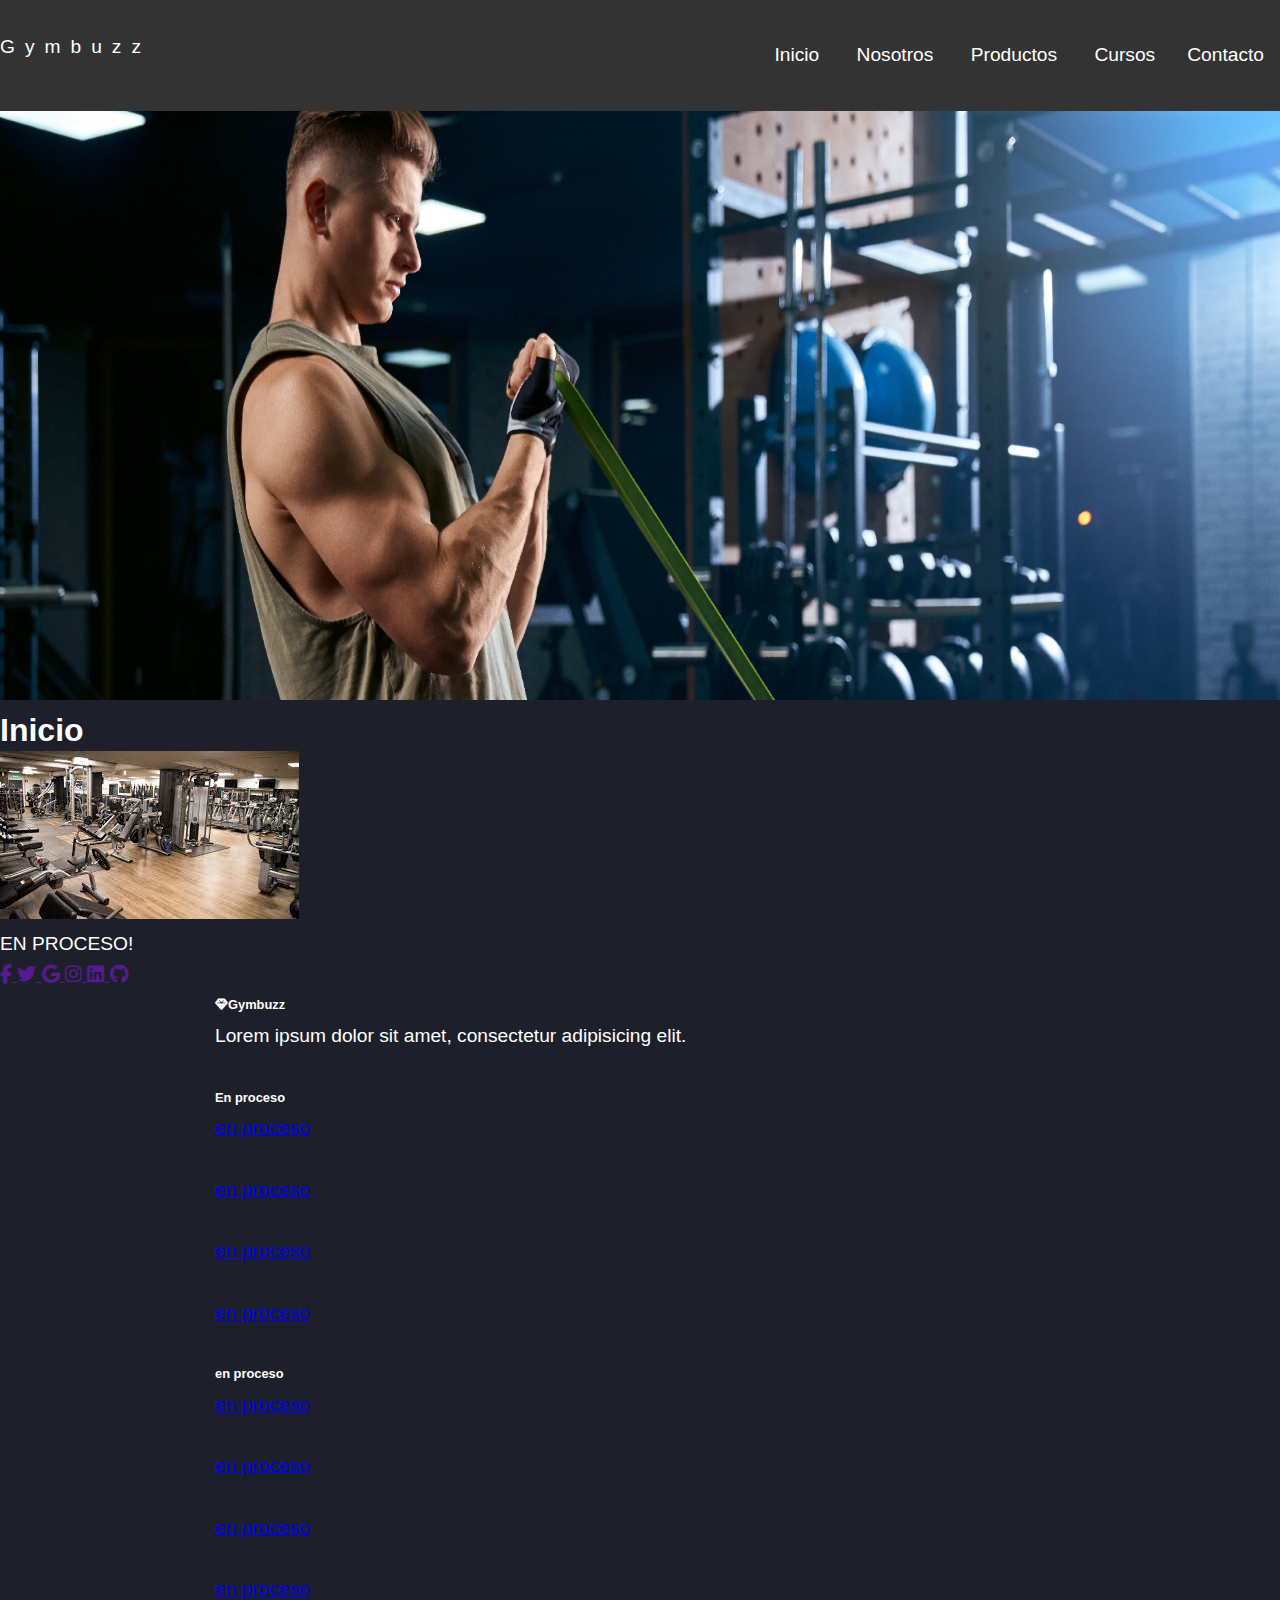
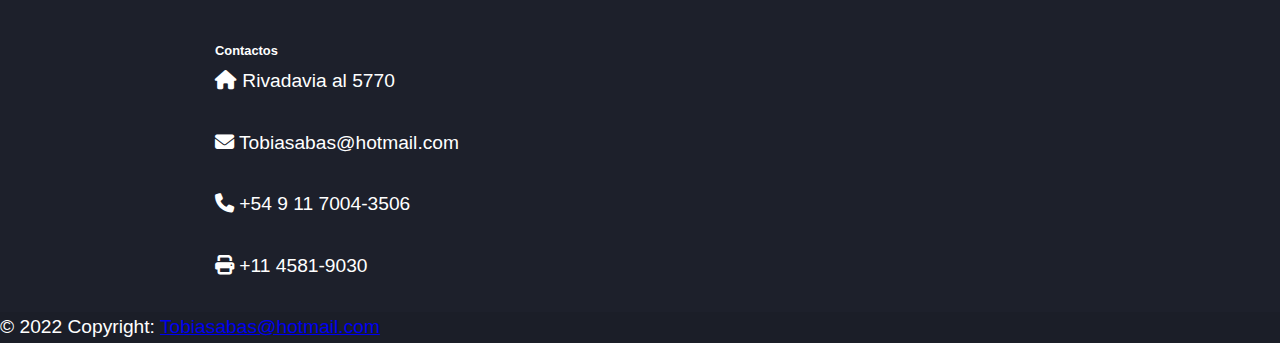
==== Index.html @ 163861d3 "Se agrega el proyecto" ====
<!DOCTYPE html>
<html lang="en">
<head>
    <meta charset="UTF-8">
    <meta http-equiv="X-UA-Compatible" content="IE=edge">
    <meta name="viewport" content="width=device-width, initial-scale=1.0">
    <title>Gymbuzz</title>
    <!-- CSS only -->
<link href="https://cdn.jsdelivr.net/npm/bootstrap@5.2.1/dist/css/bootstrap.min.css" rel="stylesheet" integrity="sha384-iYQeCzEYFbKjA/T2uDLTpkwGzCiq6soy8tYaI1GyVh/UjpbCx/TYkiZhlZB6+fzT" crossorigin="anonymous">
<link rel="stylesheet" href="/css/style.css">
 <link href="https://cdnjs.cloudflare.com/ajax/libs/font-awesome/6.2.0/css/all.min.css" rel="Stylesheet"    
</head>

<body background="/IMG/headers/a15f6e4c7efa21cff46ac3fc10bff944.jpg">
   
	<header class="header"> 
        <a href="#" class="logo">Gymbuzz</a>
        <div class=" logo-nav-container">
		<nav class="navigation">
                <ul>
                 <li><a href="Index.html">Inicio</a></li>
				<li><a href="/Pages/Nosotros.html">Nosotros</a></li>
                <li><a href="/Pages/Productos.html">Productos</a></li>
				<li><a href="/Pages/Cursos/Cursos.html">Cursos</a>
                <li><a href="Pages/Contactos.html">Contacto</a></li>
                        
					</ul>
		</nav>
    </div>
	</header>
   
            <img width="100%" height="700px" src="/IMG/headers/Header.jpg" alt="Header del gym buzz">
                <h1>Inicio</h1>
                    <img  img  src="/IMG/images (1).jpg" alt="Imagen del Gimnasio">
                        <main class="main">
                          <div class="container logo-nav-container">
            
            
        </div>

<!-- Footer -->
<footer class="text-center text-lg-start bg-light text-muted">
  <!-- Section: Social networks -->
  <section class="d-flex justify-content-center justify-content-lg-between p-4 border-bottom">
    <!-- Left -->
    <div class="me-5 d-none d-lg-block">
      <span>EN PROCESO!</span>
    </div>
    <!-- Left -->

    <!-- Right -->
    <div>
      <a href="" class="me-4 text-reset">
        <i class="fab fa-facebook-f"></i>
      </a>
      <a href="" class="me-4 text-reset">
        <i class="fab fa-twitter"></i>
      </a>
      <a href="" class="me-4 text-reset">
        <i class="fab fa-google"></i>
      </a>
      <a href="" class="me-4 text-reset">
        <i class="fab fa-instagram"></i>
      </a>
      <a href="" class="me-4 text-reset">
        <i class="fab fa-linkedin"></i>
      </a>
      <a href="" class="me-4 text-reset">
        <i class="fab fa-github"></i>
      </a>
    </div>
    <!-- Right -->
  </section>
  <!-- Section: Social media -->

  <!-- Section: Links  -->
  <section class="">
    <div class="container text-center text-md-start mt-5">
      <!-- Grid row -->
      <div class="row mt-3">
        <!-- Grid column -->
        <div class="col-md-3 col-lg-4 col-xl-3 mx-auto mb-4">
          <!-- Content -->
          <h6 class="text-uppercase fw-bold mb-4">
            <i class="fas fa-gem me-3"></i>Gymbuzz
          </h6>
          <p>
            Lorem ipsum
            dolor sit amet, consectetur adipisicing elit.
          </p>
        </div>
        
        <div class="col-md-2 col-lg-2 col-xl-2 mx-auto mb-4">
          <!-- En proceso -->
          <h6 class="text-uppercase fw-bold mb-4">
            En proceso
          </h6>
          <p>
            <a href="#!" class="text-reset">en proceso</a>
          </p>
          <p>
            <a href="#!" class="text-reset">en proceso</a>
          </p>
          <p>
            <a href="#!" class="text-reset">en proceso</a>
          </p>
          <p>
            <a href="#!" class="text-reset">en proceso</a>
          </p>
        </div>
        <!-- Grid column -->

        <!-- Grid column -->
        <div class="col-md-3 col-lg-2 col-xl-2 mx-auto mb-4">
          <!-- Links -->
          <h6 class="text-uppercase fw-bold mb-4">
            en proceso 
          </h6>
          <p>
            <a href="#!" class="text-reset">en proceso</a>
          </p>
          <p>
            <a href="#!" class="text-reset">en proceso</a>
          </p>
          <p>
            <a href="#!" class="text-reset">en proceso</a>
          </p>
          <p>
            <a href="#!" class="text-reset">en proceso</a>
          </p>
        </div>
        <!-- Grid column -->

        <!-- Grid column -->
        <div class="col-md-4 col-lg-3 col-xl-3 mx-auto mb-md-0 mb-4">
          <!-- Links -->
          <h6 class="text-uppercase fw-bold mb-4">Contactos</h6>
          <p><i class="fas fa-home me-3"></i> Rivadavia al 5770</p>
          <p>
            <i class="fas fa-envelope me-3"></i>
            Tobiasabas@hotmail.com
          </p>
          <p><i class="fas fa-phone me-3"></i> +54 9 11 7004-3506</p>
          <p><i class="fas fa-print me-3"></i> +11 4581-9030</p>
        </div>
        <!-- Grid column -->
      </div>
      <!-- Grid row -->
    </div>
  </section>
  <!-- Section: Links  -->

  <!-- Copyright -->
  <div class="text-center p-4" style="background-color: rgba(0, 0, 0, 0.05);">
    © 2022 Copyright:
    <a class="text-reset fw-bold" href="emailto: Tobiasabas@hotmail.com">Tobiasabas@hotmail.com</a>
  </div>
  <!-- Copyright -->
</footer>
<!-- Footer -->
</body>
</html>
---- css/style.css ----
body{
	font-family: 'Roboto', sans-serif;
color: #333;
font-size: 1.2em;
line-height: 1.6em;
margin: 0;
}

h1{
	font-size: 2rem;
	line-height: 1.3em;
}

p{
	margin-bottom: 1.6em;
}

.container{
	width: 85%;
	max-width: 850px;
	margin:0 auto;
}

.header{
	display: flex;
	justify-content: space-between;
	background: #333;
	color: white;
	padding: 2rem 0;

	position: fixed;
	left: 0;
	top: 0;
	right: 0;
}
.header a{
	color: white;
	text-decoration: none;
}

.logo-nav-container{
	display: flex;
	justify-content: space-between;
	align-items: center;
}

.navigation ul {
	margin: 0;
	padding: 0;
	list-style: none;
}

.navigation ul li {
	display: inline-block;
}

.navigation ul li a{
	display: block;
	padding: 0.5rem 1rem;

}
.navigation ul li a:hover{
	background: orange;
	padding: 0,5rem 1rem;
	transition: all 0.4s linear;
	border-radius: 5px;
}
.logo{
	letter-spacing: 10px;
}


.footer{
	background: #f2f2f2;
	padding: 4rem 0;
	text-align: center;
	margin-top: 6rem;
}

.map{
	float: right;
}

.formulario{
	text-align: left;
}

.caja{
	display: flex;
}

.caja > div{
	width: 50%;
	padding: 10px;
}




/* Pagina de Contacto */
	#izquierda{
		width: 300px ;
		height: auto; overflow: hidden;
		border: 1px solid;
		float: left;
	}

.texto-contacto{
	text-align:left
}

#derecha{
	width: 490px;
	border: 1px solid;
	height: auto; overflow: hidden;
	float: right;
}

.email-contacto{
	color: #848484;
	text-decoration: none;
}

.email-contacto:hover{
text-decoration: underline;
}



input[type="text"]{
	border: 1px solid #ccc;
	padding: 5px;
	border-radius: 5px;

}


/*  Grid y Flexbox */
* {
	padding: 0;
	margin: 0;
	box-sizing: border-box;
}

body {
	background: #1D202B;
	color: #fff;
	font-family: 'Roboto', sans-serif;
}

.contenedor {
	width: 90%;
	max-width: 1200px;
	margin: auto;
	padding: 40px 0;


}

.titulo {
	font-size: 24px;
	padding: 20px 0;
}

.contenedor-conciertos{

}

.card {
	border-radius: 10px;
	min-height: 350px;
	font-weight: bold;
	padding: 20px;
	position: relative;
	overflow: hidden;
	background-size: cover;
	background-position: center center;


}

.card .textos {
	height: 100%;


}

.banner {
	border-radius: 10px;
	text-align: center;
	padding: 20px;
	background-size: cover;
	background-position: center center;


}

.banner ul {
	list-style: none;
}

.banner ul li {
	margin: 15px;
	font-weight: bold;
}

.banner .boton {
	background: #FFD600;
	display: block;
	width: 100%;
	font-weight: bold;
	font-size: 14px;
	text-align: center;
	padding: 10px;
	border: none;
	border-radius: 100px;
	font-family: 'Roboto', sans-serif;
	cursor: pointer;
}

@media screen and (max-width: 900px) {

}

@media screen and (max-width: 700px) {

}

@media screen and (max-width: 600px) {

}

.contenedor:hover{

}

/* Button */

button{
	padding: 10px 15px;
	border: none;
	outline: none;
	background-color: gray;
	color:white;
	cursor:pointer;
}

button:hover{
	color: white;
	background:orange;
}

	/* Termina Button */

	/* Tienda */
	button {
		font-size: 16px;
		text-align: center;
		border-radius: 8px;
		padding: 10px 20px;
	}
	
	
	.button-checkout {
		background-color: orange;
		color: black;
		border: 2px solid #008CBA; /* Blue */
		transition-duration: 0.4s;
		position: absolute;
		right: 15px;
		bottom: 15px;
	}
	
	.button-checkout:hover {
		background-color: #008CBA; /* Blue */
		color: white;
	}
	
	.page-content {
		display: flex;
		flex-wrap: wrap;
		justify-content: space-evenly;
	}
	
	.product-container{

	}
	
	.product-container:hover {
		box-shadow: 0 8px 16px 0 rgba(0,0,0,0.2);
	  }
	
	.product-container img {
		width: 300px;
	}
	
	.product-container h1 {
		margin-bottom: 10px;
		margin-left: 15px;
		color: #1D202B;
	}
	
	.button-add {
		background-color:white;
		color: black;
		border: 2px solid orange; /* Green */
		transition-duration: 0.4s;
		position: absolute;
		right: 15px;
		bottom: 10px;
	}
	  
	.button-add:hover {
		background-color: orange; /* Green */
		color: white; }
		/* Termina tienda */
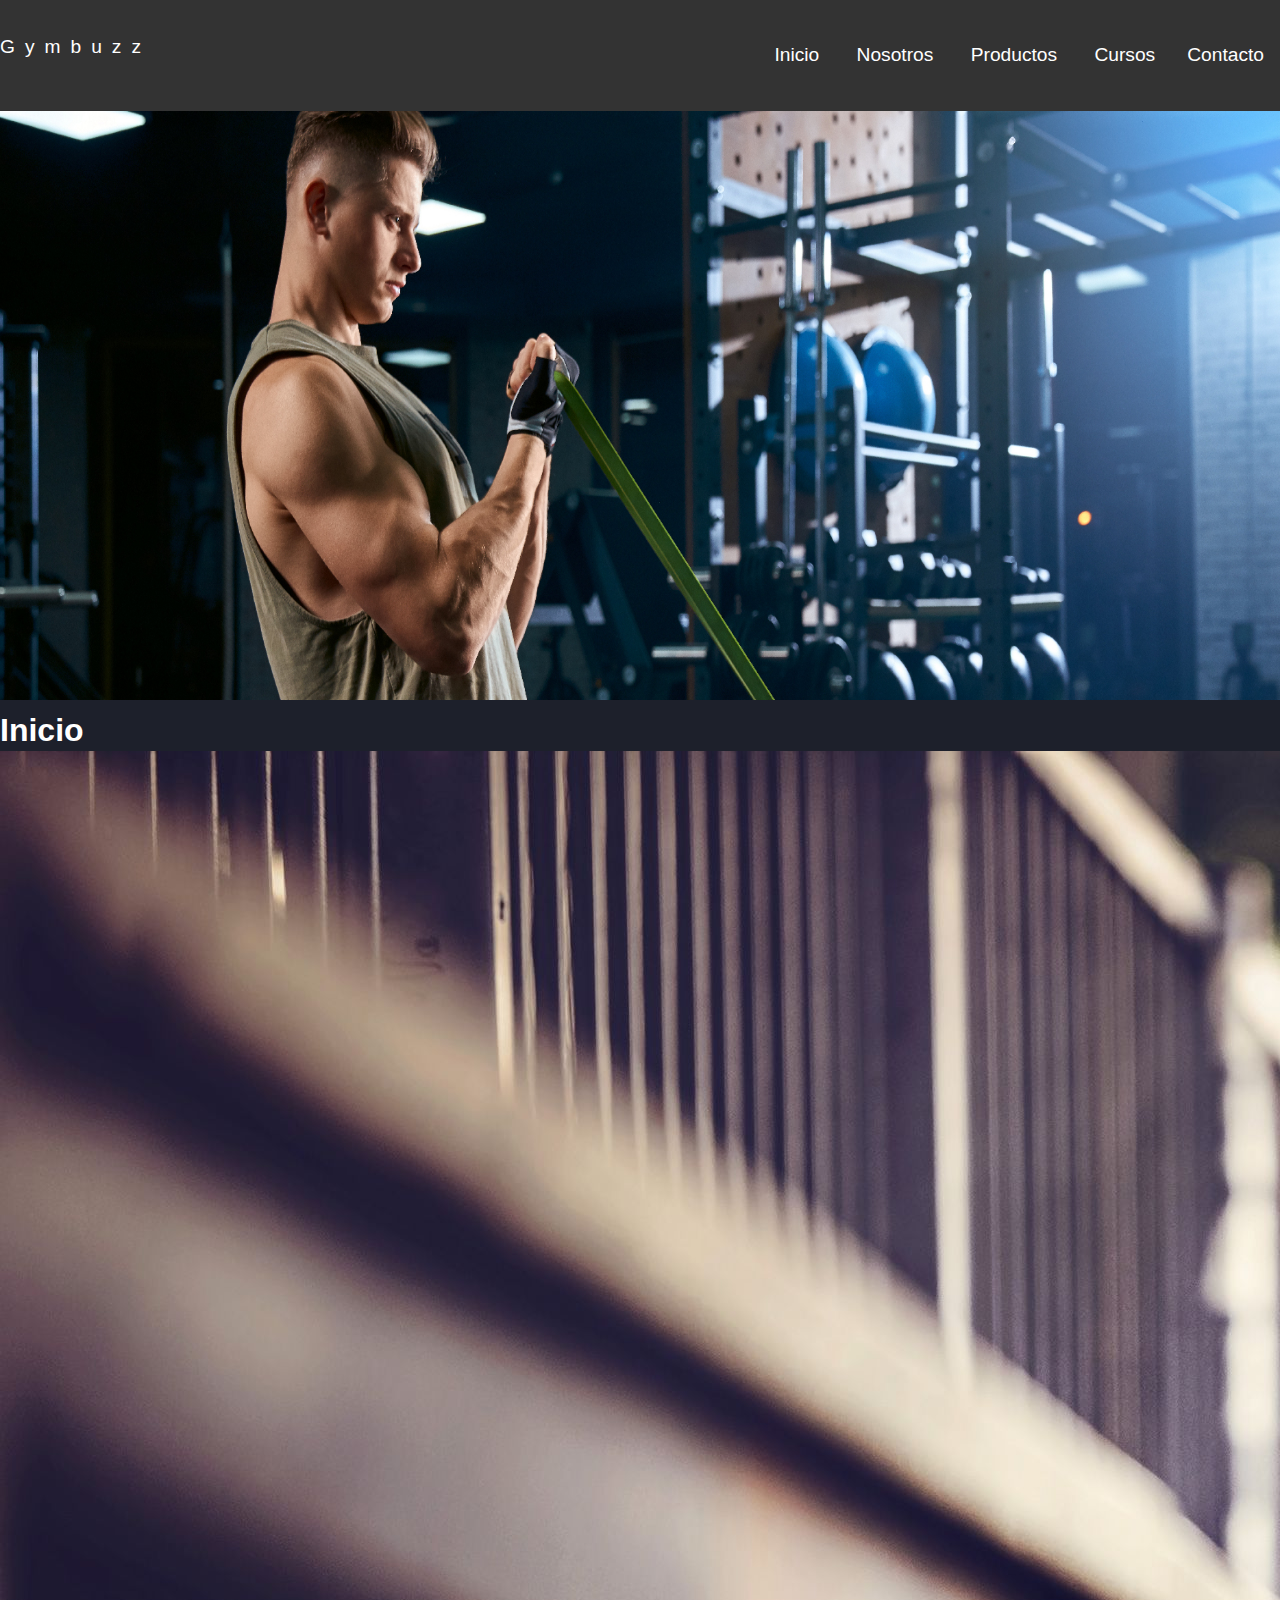
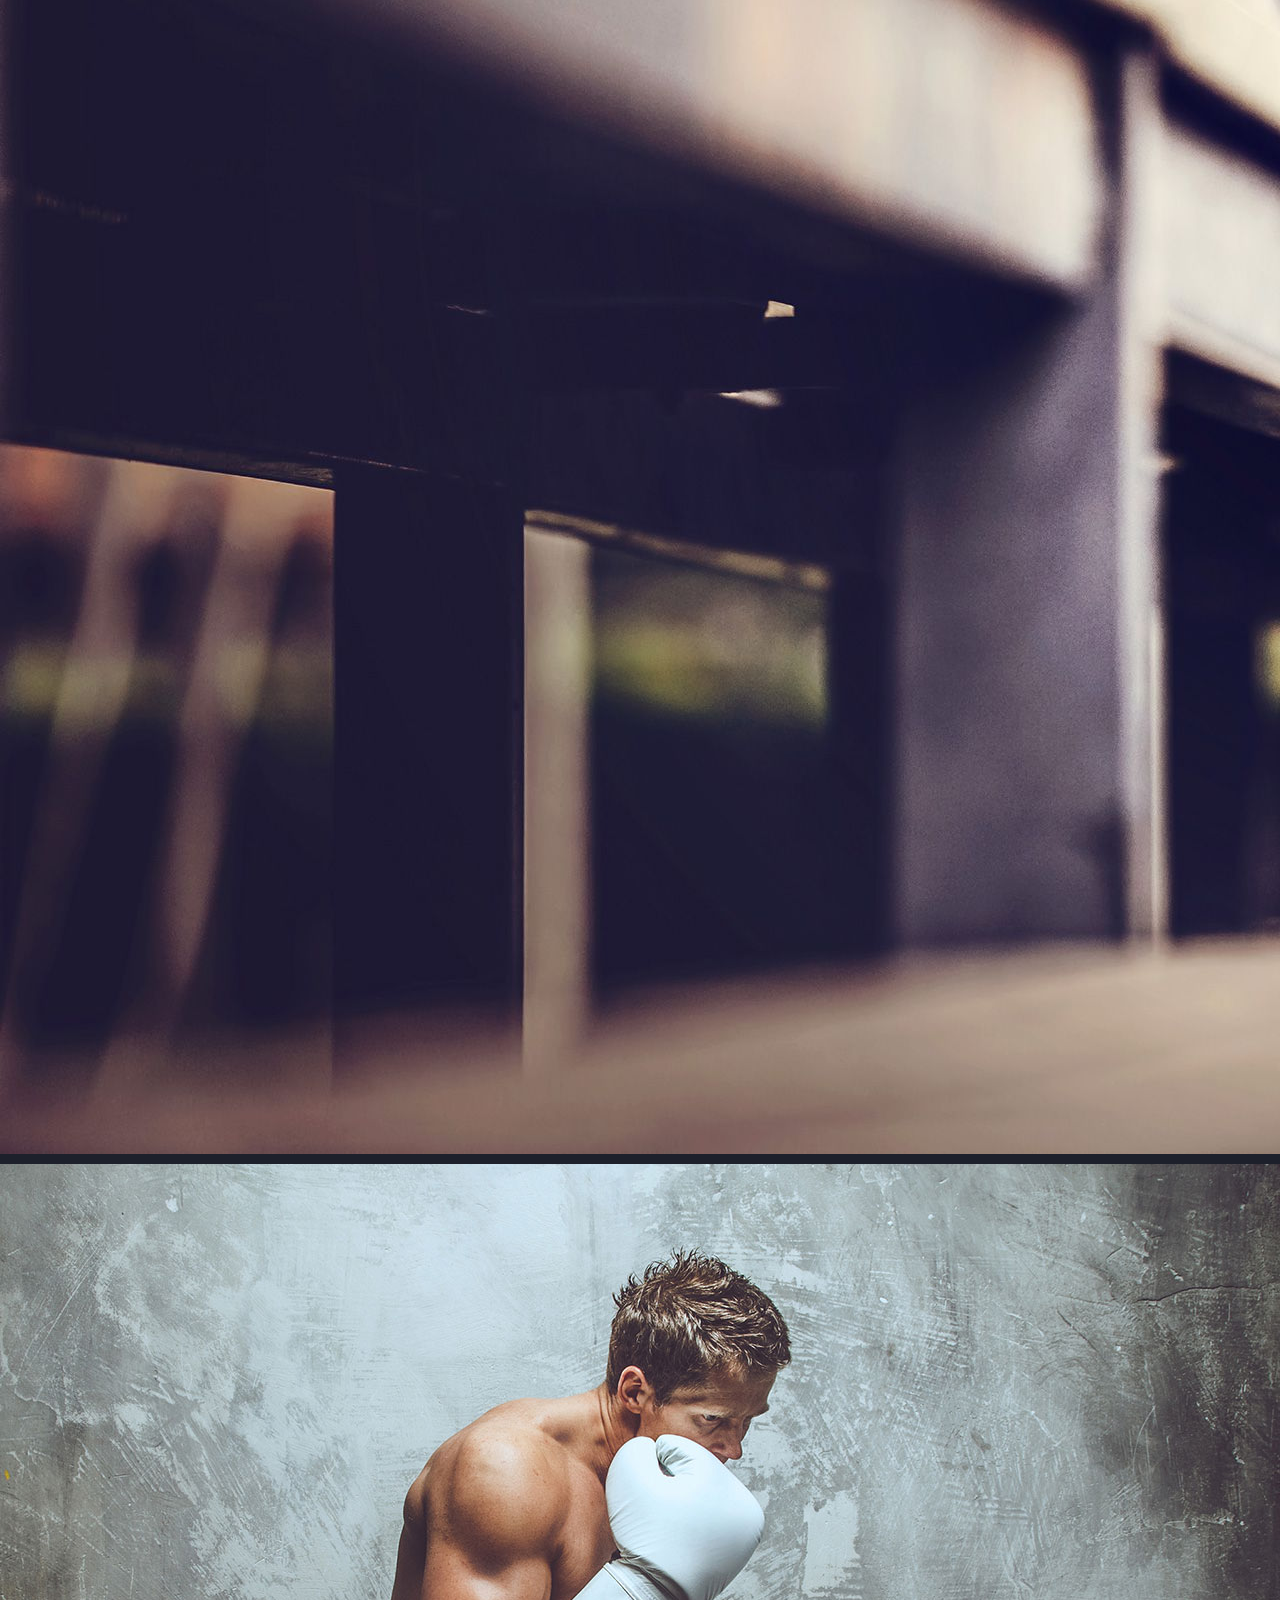
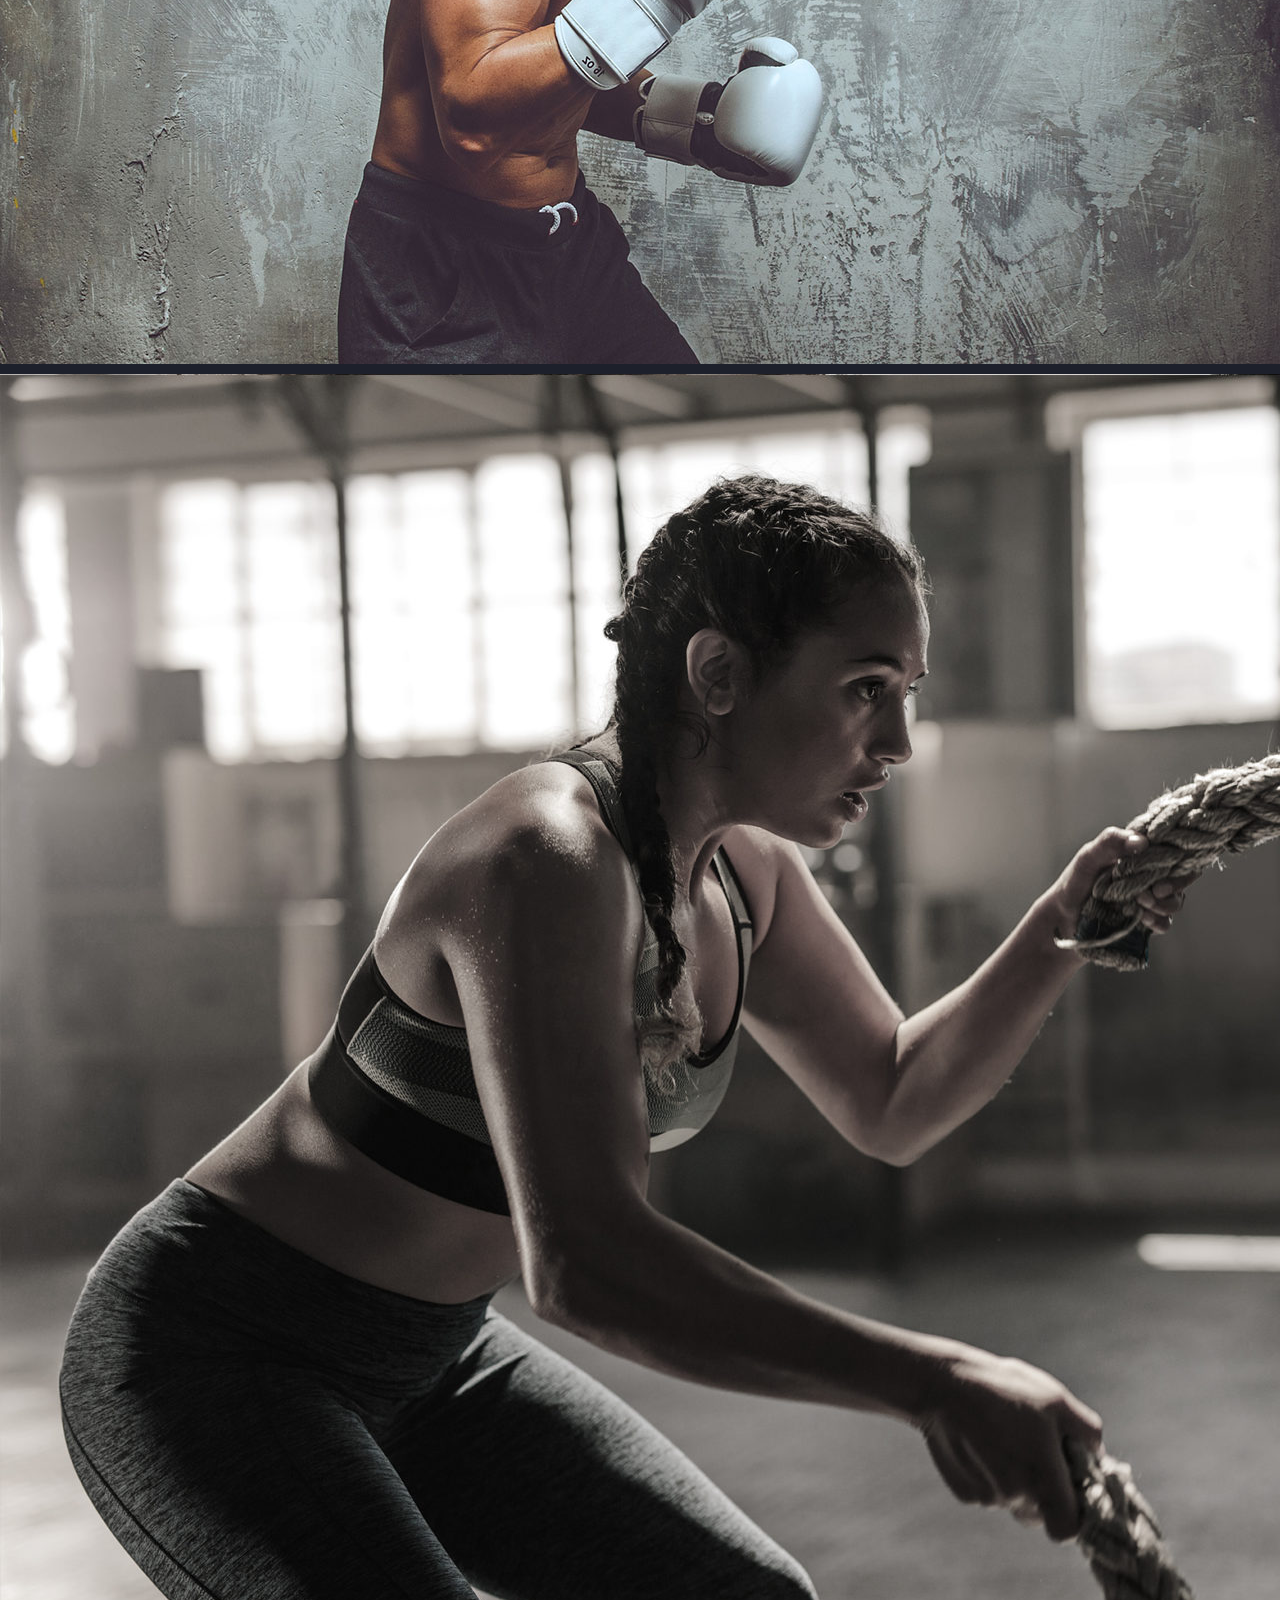
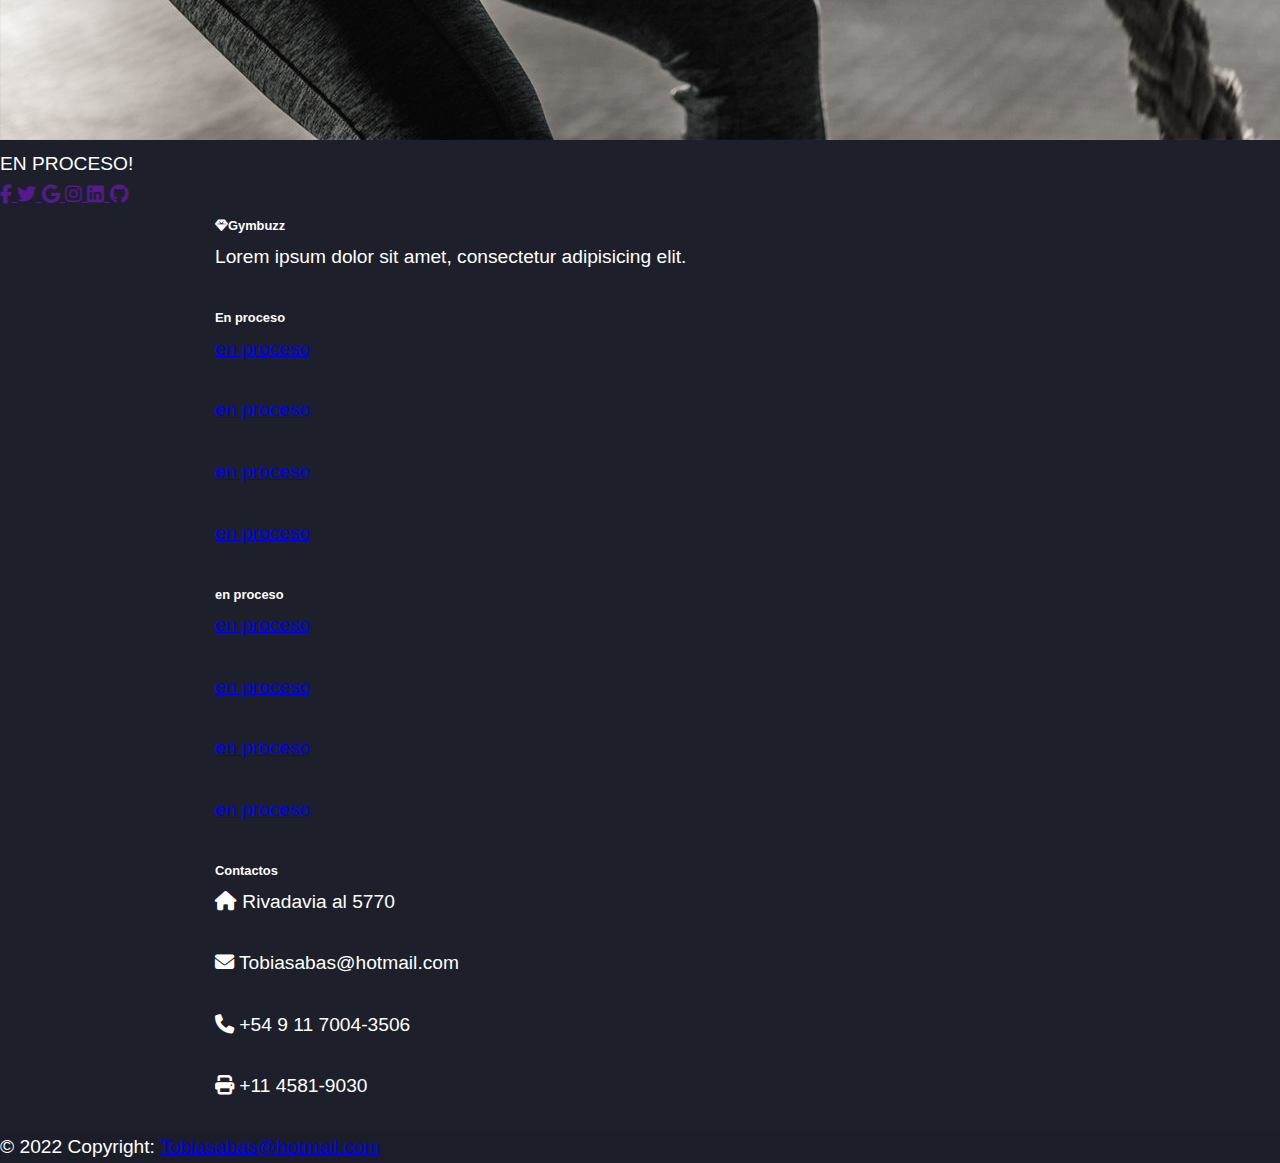
==== commit 57ddb7a2: "nuevos cambios" ====
--- a/Index.html
+++ b/Index.html
@@ -26,16 +26,35 @@
                         
 					</ul>
 		</nav>
+
+    
     </div>
 	</header>
    
             <img width="100%" height="700px" src="/IMG/headers/Header.jpg" alt="Header del gym buzz">
                 <h1>Inicio</h1>
-                    <img  img  src="/IMG/images (1).jpg" alt="Imagen del Gimnasio">
-                        <main class="main">
-                          <div class="container logo-nav-container">
-            
-            
+
+        <!-- Carrusel -->
+        <div id="carouselExampleControls" class="carousel slide" data-ride="carousel">
+          <div class="carousel-inner">
+            <div class="carousel-item active">
+              <img class="d-block w-100" src="/IMG/Banner/grande-1504541127.jpg" alt="First slide">
+            </div>
+            <div class="carousel-item">
+              <img class="d-block w-100" src="/IMG/Banner/Ejercicios-de-Boxeo.jpg" alt="Second slide">
+            </div>
+            <div class="carousel-item">
+              <img class="d-block w-100" src="/IMG/Banner/banner2.jpg" alt="Third slide">
+            </div>
+          </div>
+          <a class="carousel-control-prev" href="#carouselExampleControls" role="button" data-slide="prev">
+            <span class="carousel-control-prev-icon" aria-hidden="true"></span>
+            <span class="sr-only">Previous</span>
+          </a>
+          <a class="carousel-control-next" href="#carouselExampleControls" role="button" data-slide="next">
+            <span class="carousel-control-next-icon" aria-hidden="true"></span>
+            <span class="sr-only">Next</span>
+          </a>
         </div>
 
 <!-- Footer -->
--- a/css/style.css
+++ b/css/style.css
@@ -162,9 +162,6 @@
 	padding: 20px 0;
 }
 
-.contenedor-conciertos{
-
-}
 
 .card {
 	border-radius: 10px;
@@ -230,9 +227,7 @@
 
 }
 
-.contenedor:hover{
-
-}
+
 
 /* Button */
 
@@ -282,9 +277,7 @@
 		justify-content: space-evenly;
 	}
 	
-	.product-container{
-
-	}
+	
 	
 	.product-container:hover {
 		box-shadow: 0 8px 16px 0 rgba(0,0,0,0.2);
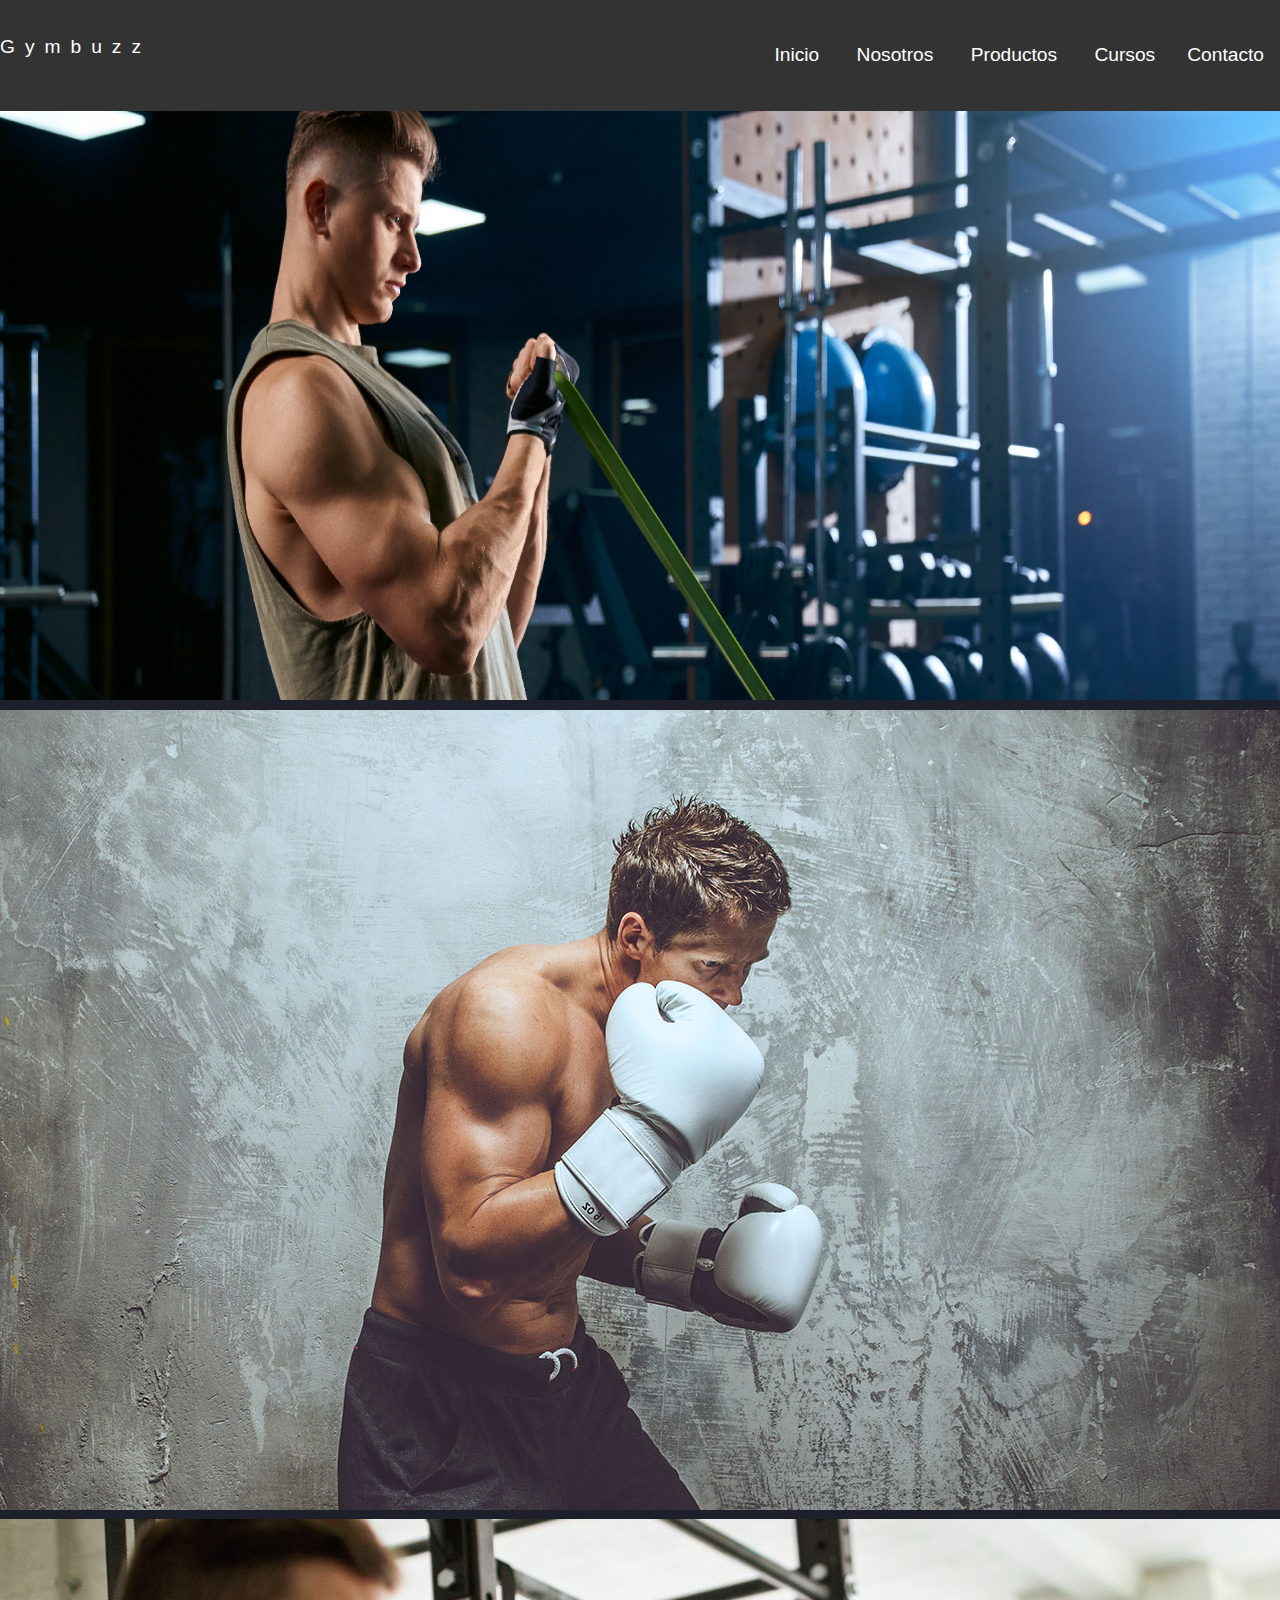
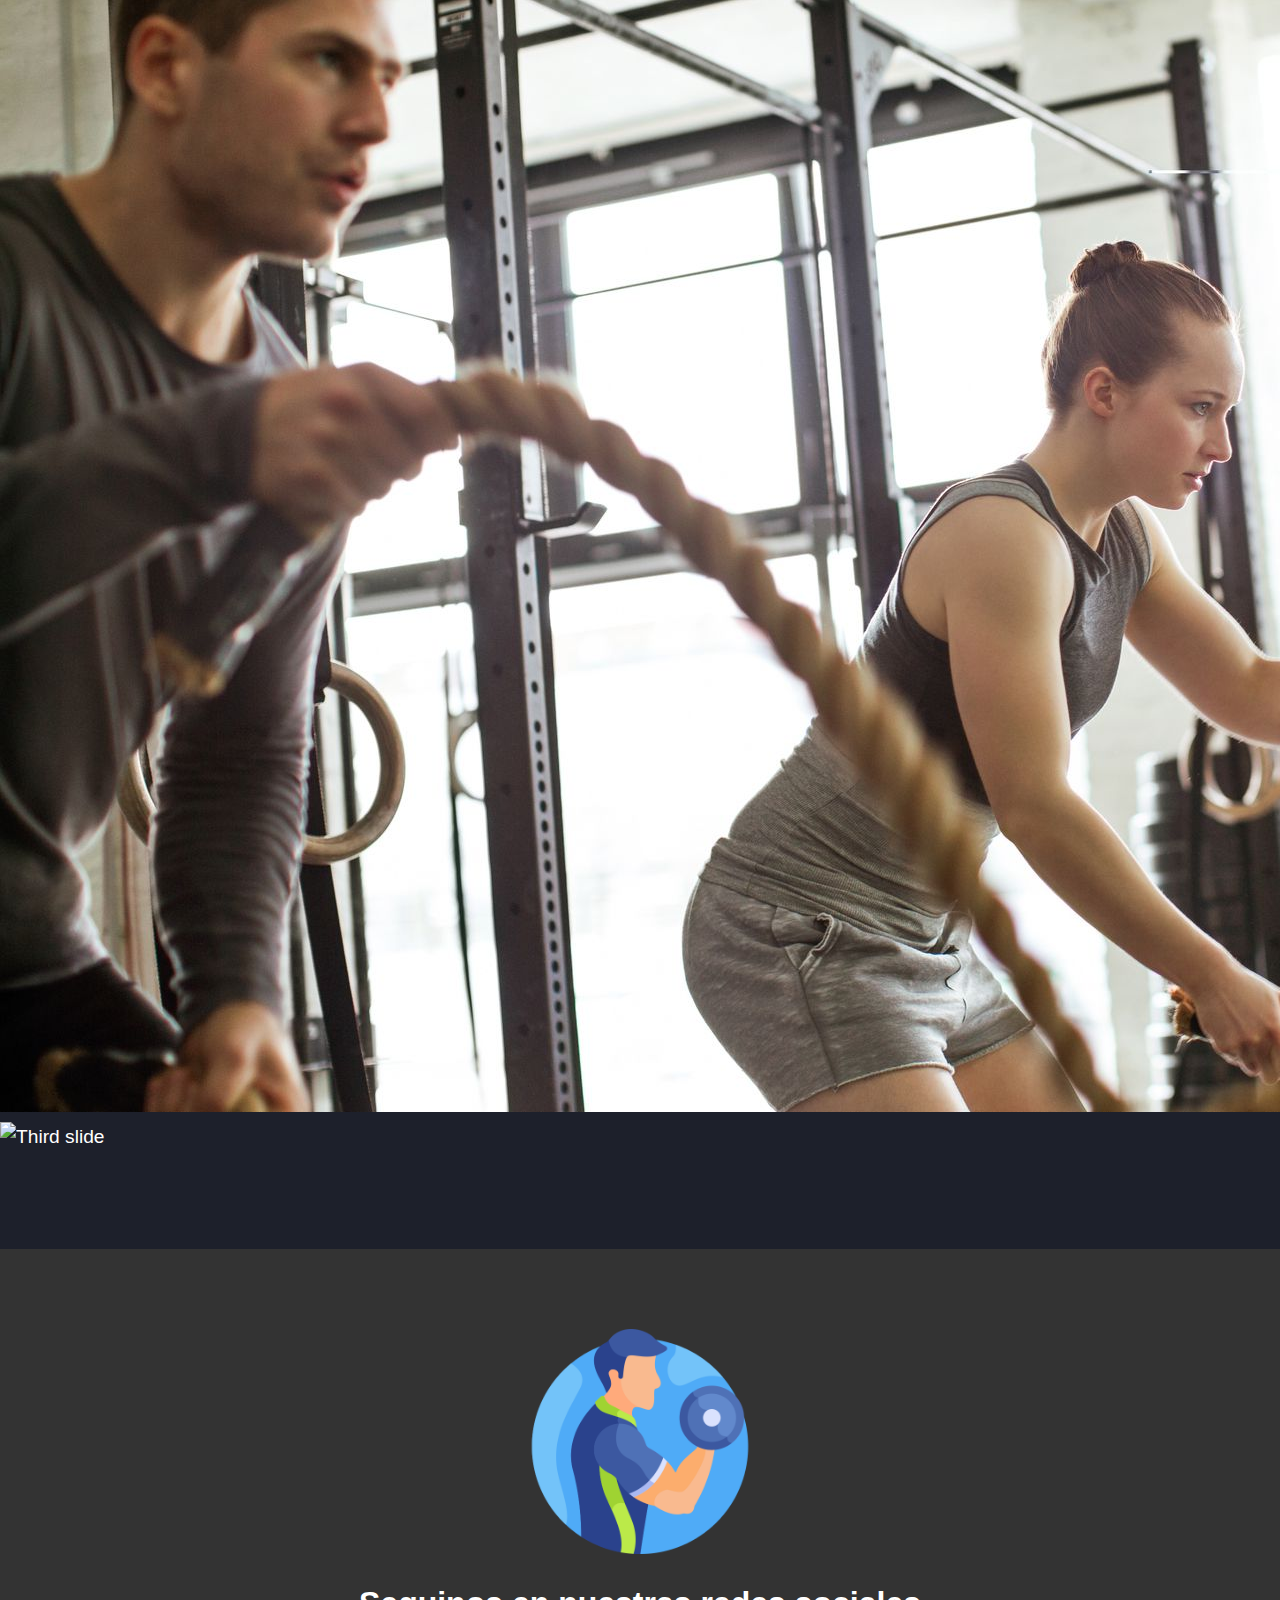
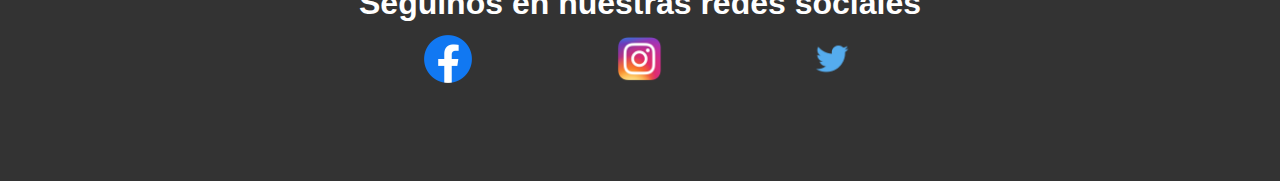
==== commit 9c0be086: "actualizado" ====
--- a/Index.html
+++ b/Index.html
@@ -6,14 +6,18 @@
     <meta name="viewport" content="width=device-width, initial-scale=1.0">
     <title>Gymbuzz</title>
     <!-- CSS only -->
+    <link
+    rel="stylesheet"
+    href="/css/plugins/animate.css"
+  />
 <link href="https://cdn.jsdelivr.net/npm/bootstrap@5.2.1/dist/css/bootstrap.min.css" rel="stylesheet" integrity="sha384-iYQeCzEYFbKjA/T2uDLTpkwGzCiq6soy8tYaI1GyVh/UjpbCx/TYkiZhlZB6+fzT" crossorigin="anonymous">
 <link rel="stylesheet" href="/css/style.css">
- <link href="https://cdnjs.cloudflare.com/ajax/libs/font-awesome/6.2.0/css/all.min.css" rel="Stylesheet"    
-</head>
+ <link href="https://cdnjs.cloudflare.com/ajax/libs/font-awesome/6.2.0/css/all.min.css" rel="Stylesheet"
+
 
 <body background="/IMG/headers/a15f6e4c7efa21cff46ac3fc10bff944.jpg">
-   
-	<header class="header"> 
+
+	<header class="header">
         <a href="#" class="logo">Gymbuzz</a>
         <div class=" logo-nav-container">
 		<nav class="navigation">
@@ -23,28 +27,28 @@
                 <li><a href="/Pages/Productos.html">Productos</a></li>
 				<li><a href="/Pages/Cursos/Cursos.html">Cursos</a>
                 <li><a href="Pages/Contactos.html">Contacto</a></li>
-                        
+
 					</ul>
 		</nav>
 
-    
+
     </div>
 	</header>
-   
+
             <img width="100%" height="700px" src="/IMG/headers/Header.jpg" alt="Header del gym buzz">
-                <h1>Inicio</h1>
+          
 
         <!-- Carrusel -->
         <div id="carouselExampleControls" class="carousel slide" data-ride="carousel">
           <div class="carousel-inner">
             <div class="carousel-item active">
-              <img class="d-block w-100" src="/IMG/Banner/grande-1504541127.jpg" alt="First slide">
+              <img class="d-block w-100" src="/IMG/Banner/Ejercicios-de-Boxeo.jpg" alt="First slide">
             </div>
             <div class="carousel-item">
-              <img class="d-block w-100" src="/IMG/Banner/Ejercicios-de-Boxeo.jpg" alt="Second slide">
+              <img class="d-block w-100" src="/IMG/Banner/CrossFit-5a7877ba6bf06900375dc3b6.jpg" alt="Second slide">
             </div>
             <div class="carousel-item">
-              <img class="d-block w-100" src="/IMG/Banner/banner2.jpg" alt="Third slide">
+              <img class="d-block w-100" src="..." alt="Third slide">
             </div>
           </div>
           <a class="carousel-control-prev" href="#carouselExampleControls" role="button" data-slide="prev">
@@ -56,126 +60,26 @@
             <span class="sr-only">Next</span>
           </a>
         </div>
+            <!--Footer -->
+        <footer class="footer">
+          <section class="footer__logo">
+            <img src="/IMG/Logo/aptitud.png" alt="logotipo Gymbuzz" class="logo__imagen">
+          </section>
+          <section class="red-social">
+            <h3 class="red-social__titulo">Seguinos en nuestras redes sociales</h3>
+            <div class="contain-red-social">
+              <a href="https://www.facebook.com/" target="_blank" class="red-social__enlace"><img src="/IMG/Logo/Facebook_Logo_(2019).png"
+                  alt="página de facebook" class="red-social__logo"></a>
+              <a href="https://www.instagram.com/" target="_blank" class="red-social__enlace">
+                <img src="/IMG/Logo/Instagram.png" alt="página de instagram" class="red-social__logo"></a>
+                <a href="https://twitter.com/" target="_blank" class="red-social__enlace"><img src="/IMG/Logo/twitter.png"
+                  alt="página de twitter" class="red-social__logo"></a>
+            </div>
+          </section>
+        </footer>
 
-<!-- Footer -->
-<footer class="text-center text-lg-start bg-light text-muted">
-  <!-- Section: Social networks -->
-  <section class="d-flex justify-content-center justify-content-lg-between p-4 border-bottom">
-    <!-- Left -->
-    <div class="me-5 d-none d-lg-block">
-      <span>EN PROCESO!</span>
-    </div>
-    <!-- Left -->
+<script>  </script>
+</body>
 
-    <!-- Right -->
-    <div>
-      <a href="" class="me-4 text-reset">
-        <i class="fab fa-facebook-f"></i>
-      </a>
-      <a href="" class="me-4 text-reset">
-        <i class="fab fa-twitter"></i>
-      </a>
-      <a href="" class="me-4 text-reset">
-        <i class="fab fa-google"></i>
-      </a>
-      <a href="" class="me-4 text-reset">
-        <i class="fab fa-instagram"></i>
-      </a>
-      <a href="" class="me-4 text-reset">
-        <i class="fab fa-linkedin"></i>
-      </a>
-      <a href="" class="me-4 text-reset">
-        <i class="fab fa-github"></i>
-      </a>
-    </div>
-    <!-- Right -->
-  </section>
-  <!-- Section: Social media -->
 
-  <!-- Section: Links  -->
-  <section class="">
-    <div class="container text-center text-md-start mt-5">
-      <!-- Grid row -->
-      <div class="row mt-3">
-        <!-- Grid column -->
-        <div class="col-md-3 col-lg-4 col-xl-3 mx-auto mb-4">
-          <!-- Content -->
-          <h6 class="text-uppercase fw-bold mb-4">
-            <i class="fas fa-gem me-3"></i>Gymbuzz
-          </h6>
-          <p>
-            Lorem ipsum
-            dolor sit amet, consectetur adipisicing elit.
-          </p>
-        </div>
-        
-        <div class="col-md-2 col-lg-2 col-xl-2 mx-auto mb-4">
-          <!-- En proceso -->
-          <h6 class="text-uppercase fw-bold mb-4">
-            En proceso
-          </h6>
-          <p>
-            <a href="#!" class="text-reset">en proceso</a>
-          </p>
-          <p>
-            <a href="#!" class="text-reset">en proceso</a>
-          </p>
-          <p>
-            <a href="#!" class="text-reset">en proceso</a>
-          </p>
-          <p>
-            <a href="#!" class="text-reset">en proceso</a>
-          </p>
-        </div>
-        <!-- Grid column -->
-
-        <!-- Grid column -->
-        <div class="col-md-3 col-lg-2 col-xl-2 mx-auto mb-4">
-          <!-- Links -->
-          <h6 class="text-uppercase fw-bold mb-4">
-            en proceso 
-          </h6>
-          <p>
-            <a href="#!" class="text-reset">en proceso</a>
-          </p>
-          <p>
-            <a href="#!" class="text-reset">en proceso</a>
-          </p>
-          <p>
-            <a href="#!" class="text-reset">en proceso</a>
-          </p>
-          <p>
-            <a href="#!" class="text-reset">en proceso</a>
-          </p>
-        </div>
-        <!-- Grid column -->
-
-        <!-- Grid column -->
-        <div class="col-md-4 col-lg-3 col-xl-3 mx-auto mb-md-0 mb-4">
-          <!-- Links -->
-          <h6 class="text-uppercase fw-bold mb-4">Contactos</h6>
-          <p><i class="fas fa-home me-3"></i> Rivadavia al 5770</p>
-          <p>
-            <i class="fas fa-envelope me-3"></i>
-            Tobiasabas@hotmail.com
-          </p>
-          <p><i class="fas fa-phone me-3"></i> +54 9 11 7004-3506</p>
-          <p><i class="fas fa-print me-3"></i> +11 4581-9030</p>
-        </div>
-        <!-- Grid column -->
-      </div>
-      <!-- Grid row -->
-    </div>
-  </section>
-  <!-- Section: Links  -->
-
-  <!-- Copyright -->
-  <div class="text-center p-4" style="background-color: rgba(0, 0, 0, 0.05);">
-    © 2022 Copyright:
-    <a class="text-reset fw-bold" href="emailto: Tobiasabas@hotmail.com">Tobiasabas@hotmail.com</a>
-  </div>
-  <!-- Copyright -->
-</footer>
-<!-- Footer -->
-</body>
 </html>--- a/css/style.css
+++ b/css/style.css
@@ -307,6 +307,57 @@
 		background-color: orange; /* Green */
 		color: white; }
 		/* Termina tienda */
-		
+			
+			/* Empieza Footer */
+		.footer{
+			background-color: #333;
+			;
+			display: flex;
+			flex-direction: column;
+			justify-content: center;
+		  }
+		  
+		  .footer__logo{
+			margin: 0.5rem auto;
+			padding: 0.5rem;
+			width: 60%;
+			text-align: center;
+		  
+		  }
+		  
+		  .logo__imagen{
+			margin: 0 auto;
+			width: 30%;
+		  }
+		  
+		  .red-social{
+			width: 50%;
+			margin: 0.5rem auto;
+			display: flex;
+			flex-direction: column;
+		  }
+		  
+		  .red-social__titulo{
+			font-size: 2rem;
+			text-align: center;
+		  }
+		  
+		  .contain-red-social{
+			display: flex;
+			width: 75%;
+			margin: 1rem auto;
+			justify-content: space-between;
+		  }
+		  
+		  .red-social__enlace{
+			width: 20%;
+			text-align: center;
+			
+		  }
+		  
+		  .red-social__logo{
+			width: 50%;
+		  }
+		  /* Footer termina */
 		
 		